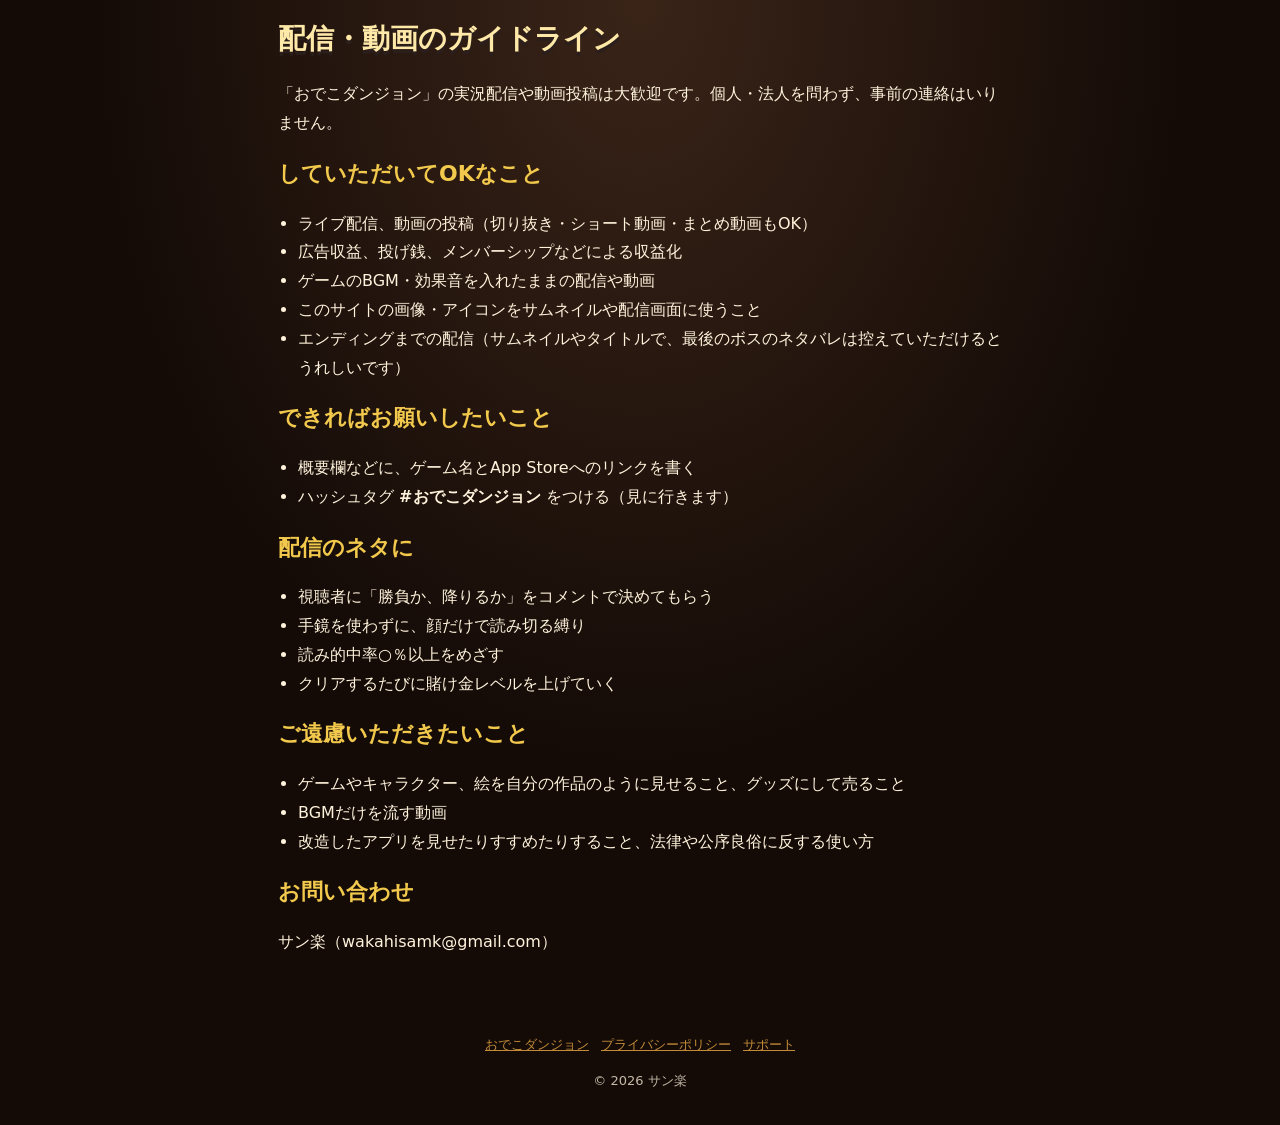
==== streaming.html @ f44ca149 "おでこダンジョンのサイト（トップ・サポート・プライバシーポリシー） Co-Authored-By: Claude Opus 5.5 <noreply@anthropic.com> Claude-Ses" ====
<!DOCTYPE html>
<html lang="ja"><head><meta charset="utf-8"><meta name="viewport" content="width=device-width,initial-scale=1">
<title>配信・動画のガイドライン｜おでこダンジョン</title><link rel="stylesheet" href="style.css"><link rel="icon" href="img/icon-256.png"></head>
<body class="doc"><main>
<h1>配信・動画のガイドライン</h1>
<p>「おでこダンジョン」の実況配信や動画投稿は大歓迎です。個人・法人を問わず、事前の連絡はいりません。</p>
<h2>していただいてOKなこと</h2>
<ul>
<li>ライブ配信、動画の投稿（切り抜き・ショート動画・まとめ動画もOK）</li>
<li>広告収益、投げ銭、メンバーシップなどによる収益化</li>
<li>ゲームのBGM・効果音を入れたままの配信や動画</li>
<li>このサイトの画像・アイコンをサムネイルや配信画面に使うこと</li>
<li>エンディングまでの配信（サムネイルやタイトルで、最後のボスのネタバレは控えていただけるとうれしいです）</li>
</ul>
<h2>できればお願いしたいこと</h2>
<ul>
<li>概要欄などに、ゲーム名とApp Storeへのリンクを書く</li>
<li>ハッシュタグ <b>#おでこダンジョン</b> をつける（見に行きます）</li>
</ul>
<h2>配信のネタに</h2>
<ul>
<li>視聴者に「勝負か、降りるか」をコメントで決めてもらう</li>
<li>手鏡を使わずに、顔だけで読み切る縛り</li>
<li>読み的中率○％以上をめざす</li>
<li>クリアするたびに賭け金レベルを上げていく</li>
</ul>
<h2>ご遠慮いただきたいこと</h2>
<ul>
<li>ゲームやキャラクター、絵を自分の作品のように見せること、グッズにして売ること</li>
<li>BGMだけを流す動画</li>
<li>改造したアプリを見せたりすすめたりすること、法律や公序良俗に反する使い方</li>
</ul>
<h2>お問い合わせ</h2>
<p>サン楽（wakahisamk@gmail.com）</p>
</main>
<footer><a href="index.html">おでこダンジョン</a><a href="privacy.html">プライバシーポリシー</a><a href="support.html">サポート</a><p>© 2026 サン楽</p></footer>
</body></html>
---- style.css ----
:root{--ink:#2b1f1d;--gold:#f2c94c;--bg:#140b07;--card:#2a1c18;--accent:#ffb74a}
*{box-sizing:border-box}
body{margin:0;background:radial-gradient(ellipse at 50% 0,#3a2418 0,#140b07 60%) fixed,#140b07;color:#fff3dc;font-family:"Hiragino Maru Gothic ProN","Hiragino Sans","Noto Sans JP",system-ui,sans-serif;line-height:1.8}
a{color:var(--accent)}
header{text-align:center;padding:40px 20px 10px}
header img.icon{width:120px;height:120px;border-radius:26px;box-shadow:0 8px 0 rgba(0,0,0,.4)}
h1{font-size:40px;margin:14px 0 4px;color:#ffe9a8;text-shadow:0 4px 0 var(--ink)}
.catch{font-size:18px;margin:0}
.tags{display:flex;gap:8px;justify-content:center;flex-wrap:wrap;margin:14px 0}
.tags span{background:rgba(255,255,255,.1);border-radius:20px;padding:2px 12px;font-size:13px}
.store{display:inline-block;background:linear-gradient(#ffcf5a,#e89a2a);color:var(--ink);font-weight:900;padding:12px 28px;border-radius:14px;text-decoration:none;border:3px solid var(--ink);box-shadow:0 4px 0 #000;margin:8px}
main{max-width:760px;margin:0 auto;padding:0 18px 40px}
section{background:rgba(0,0,0,.3);border-radius:18px;padding:18px 22px;margin:18px 0}
h2{font-size:22px;color:var(--gold);margin:0 0 8px}
h3{font-size:17px;margin:16px 0 4px;color:#ffe9a8}
.shots{display:flex;gap:10px;overflow-x:auto;padding:6px 0}
.shots img{height:420px;border-radius:18px;border:3px solid #000}
table{width:100%;border-collapse:collapse;font-size:15px}
td,th{border-bottom:1px solid rgba(255,255,255,.15);padding:6px;text-align:left;vertical-align:top}
th{width:32%;color:var(--gold);font-weight:700}
ul{padding-left:20px}
footer{text-align:center;font-size:13px;opacity:.75;padding:20px}
footer a{margin:0 6px}
.doc h1{font-size:28px}
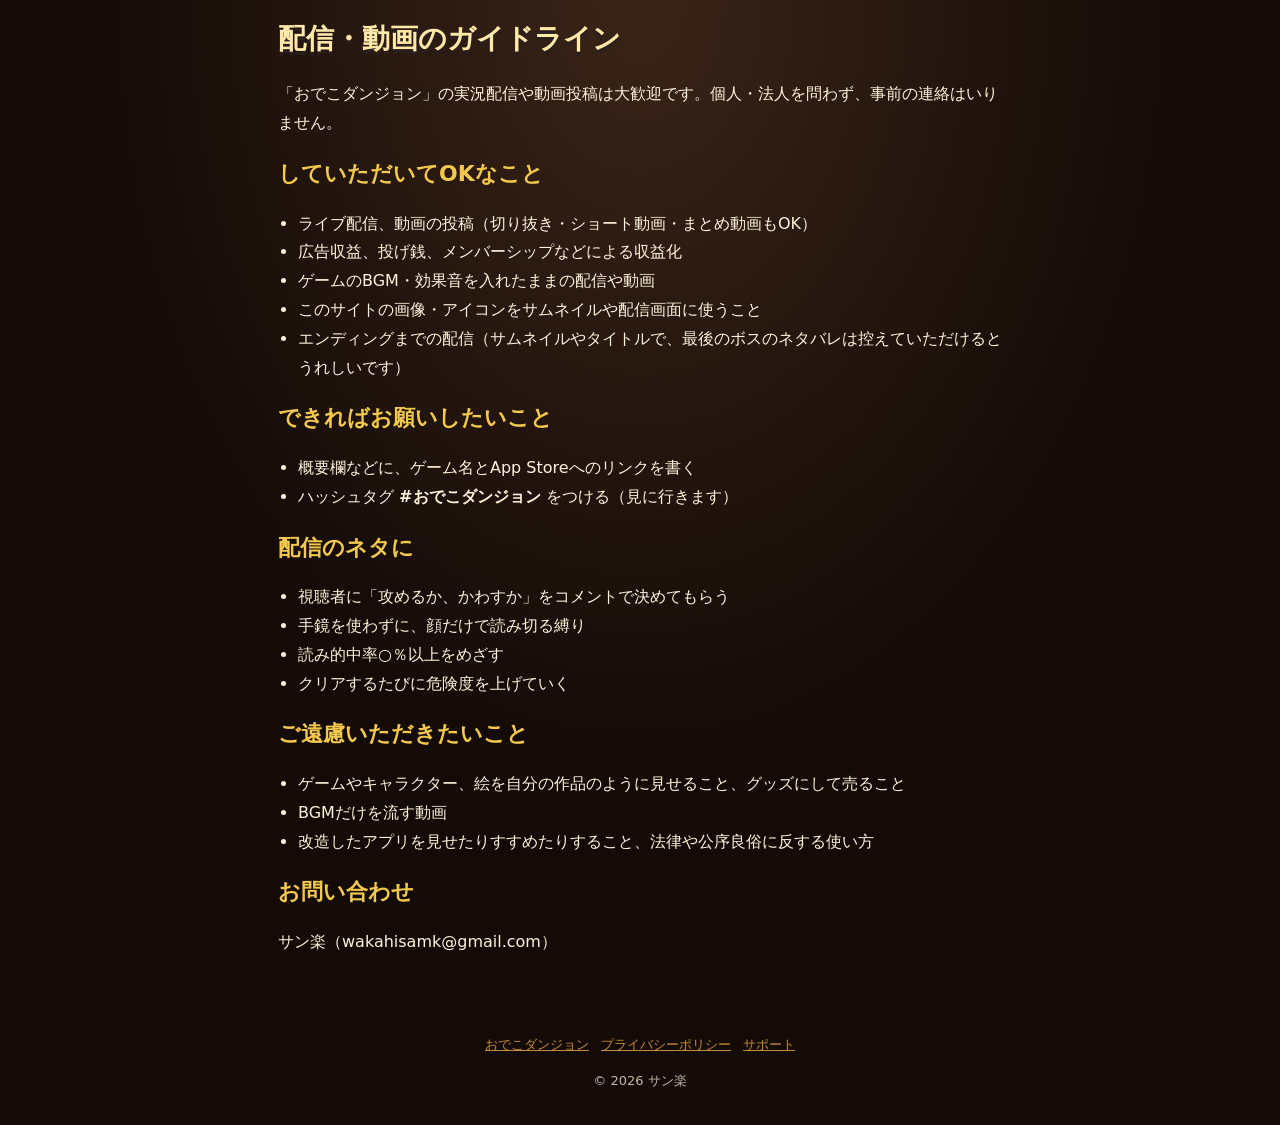
==== commit 924c42fb: "ギャンブルを連想させる言葉を外す（ゲームの改修に合わせて） Co-Authored-By: Claude Opus 5.5 <noreply@anthropic.com> Claude-Session" ====
--- a/streaming.html
+++ b/streaming.html
@@ -19,10 +19,10 @@
 </ul>
 <h2>配信のネタに</h2>
 <ul>
-<li>視聴者に「勝負か、降りるか」をコメントで決めてもらう</li>
+<li>視聴者に「攻めるか、かわすか」をコメントで決めてもらう</li>
 <li>手鏡を使わずに、顔だけで読み切る縛り</li>
 <li>読み的中率○％以上をめざす</li>
-<li>クリアするたびに賭け金レベルを上げていく</li>
+<li>クリアするたびに危険度を上げていく</li>
 </ul>
 <h2>ご遠慮いただきたいこと</h2>
 <ul>
